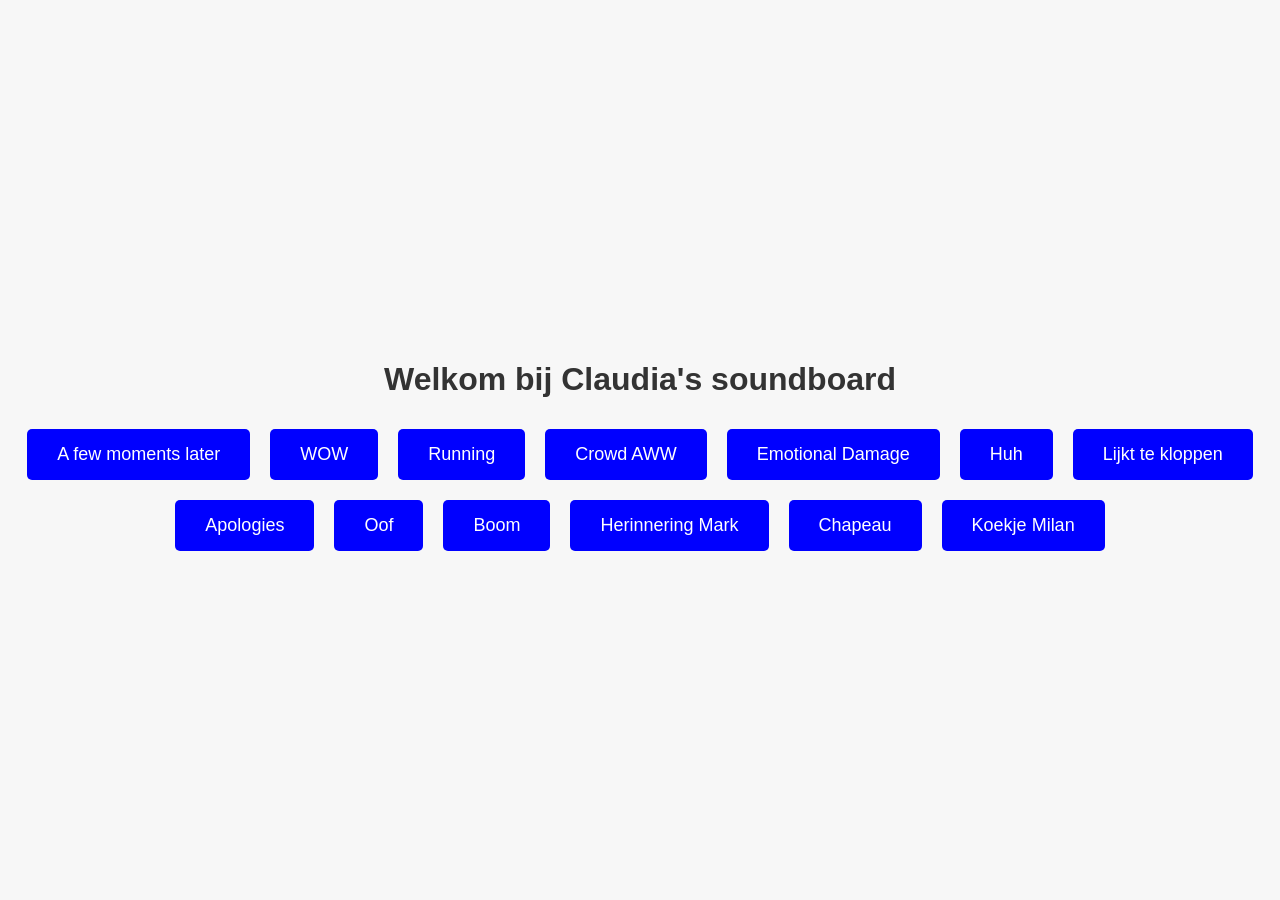
==== index.html @ f8beaa2d "index.html" ====
<!DOCTYPE html>
<html lang="en">
<head>
    <meta charset="UTF-8">
    <meta name="viewport" content="width=device-width, initial-scale=1.0">
    <title>Soundboard</title>
    <link rel="stylesheet" href="styles.css">
</head>
<body>
    <h1>Welkom bij Claudia's soundboard</h1>
    <div class="sound-buttons-container">
        <button class="sound-button" onclick="playSound('sounds/a-few-moments-later.mp3')">A few moments later</button>
        <button class="sound-button" onclick="playSound('sounds/Anime-WOW-Sound-Effect.mp3')">WOW</button>
        <button class="sound-button" onclick="playSound('sounds/Cartoon-Running.mp3')">Running</button>
        <button class="sound-button" onclick="playSound('sounds/Crowd-Aww.mp3')">Crowd AWW</button>
        <button class="sound-button" onclick="playSound('sounds/Emotional-Damage-Sound-Effect.mp3')">Emotional Damage</button>
        <button class="sound-button" onclick="playSound('sounds/Huh.mp3')">Huh</button>
        <button class="sound-button" onclick="playSound('sounds/Voicy_Het Lijkt Te Kloppen.mp3')">Lijkt te kloppen</button>
    </div>
    <div class="sound-buttons-container">
        <button class="sound-button" onclick="playSound('sounds/Apologies.mp3')">Apologies</button>
        <button class="sound-button" onclick="playSound('sounds/Minecraft-Damage-Oof.mp3')">Oof</button>
        <button class="sound-button" onclick="playSound('sounds/Vine-boom.mp3')">Boom</button>
        <button class="sound-button" onclick="playSound('sounds/Voicy_Herinnering Aan.mp3')">Herinnering Mark</button>
        <button class="sound-button" onclick="playSound('sounds/Voicy_Dus Chapeau.mp3')">Chapeau</button>
        <button class="sound-button" onclick="playSound('sounds/watisdezekoekje.mp3')">Koekje Milan</button>
    </div>
    <audio id="audioPlayer" src=""></audio>
    <script src="script.js"></script>
</body>
</html>
---- styles.css ----
body {
    font-family: Arial, sans-serif;
    background-color: #f7f7f7;
    display: flex;
    flex-direction: column;
    align-items: center;
    justify-content: center;
    height: 100vh;
    margin: 0;
}

h1 {
    color: #333;
}

.sound-button {
    background-color: #0000ff;
    color: white;
    font-size: 18px;
    padding: 15px 30px;
    margin: 10px;
    border: none;
    border-radius: 5px;
    cursor: pointer;
    transition: background-color 0.3s ease;
}

.sound-button:hover {
    background-color: #0000ff;
}

.sound-buttons-container {
    display: flex;
    flex-wrap: wrap;
    justify-content: center;
}
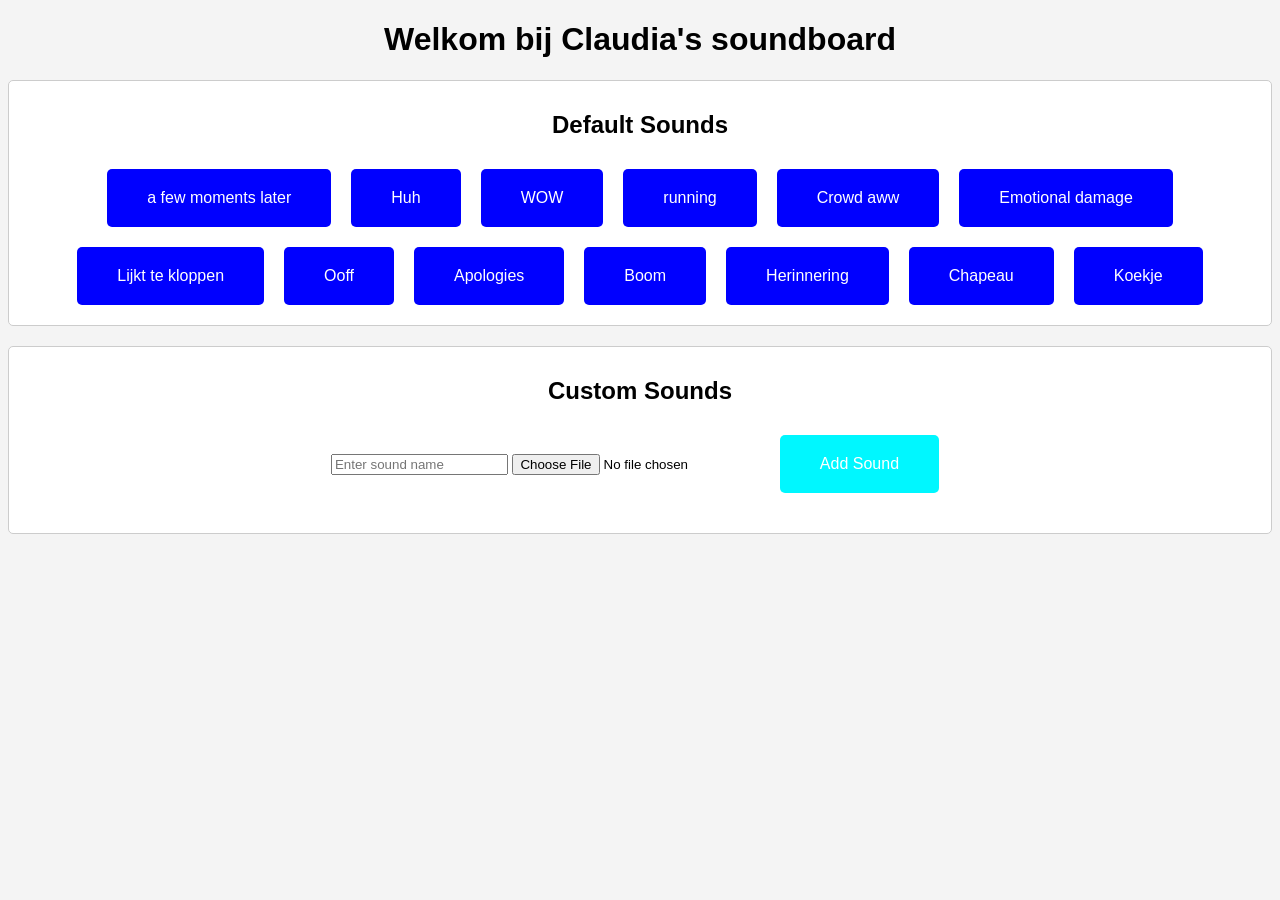
==== commit 5a19db57: "add custom sounds" ====
--- a/index.html
+++ b/index.html
@@ -8,6 +8,21 @@
 </head>
 <body>
     <h1>Welkom bij Claudia's soundboard</h1>
+    <div class="section">
+        <h2>Default Sounds</h2>
+        <div class="soundboard" id="defaultSoundboard"></div>
+    </div>
+    
+    <div class="section">
+        <h2>Custom Sounds</h2>
+        <input type="text" id="soundName" placeholder="Enter sound name">
+        <input type="file" id="soundFile" accept="audio/*">
+        <button class ="add-button" onclick="addSound()">Add Sound</button>
+        <div class="soundboard" id="soundboard"></div>
+    </div>
+    <script src="script.js"></script>
+
+    <!-- <h2>Default sounds</h2>
     <div class="sound-buttons-container">
         <button class="sound-button" onclick="playSound('sounds/a-few-moments-later.mp3')">A few moments later</button>
         <button class="sound-button" onclick="playSound('sounds/Anime-WOW-Sound-Effect.mp3')">WOW</button>
@@ -27,5 +42,15 @@
     </div>
     <audio id="audioPlayer" src=""></audio>
     <script src="script.js"></script>
+    <div>
+    <h2>Add my own sounds</h2>
+    <input type="text" id="soundName" placeholder="Enter sound name">
+    <input type="file" id="soundFile" accept="audio/*">
+    <button class="sound-button" onclick="addSound()">Add Sound</button>
+    <br>
+    </div>
+    <div class="soundboard" id="soundboard"></div> -->
+
+
 </body>
 </html>
--- a/styles.css
+++ b/styles.css
@@ -1,37 +1,52 @@
-
 body {
     font-family: Arial, sans-serif;
-    background-color: #f7f7f7;
-    display: flex;
-    flex-direction: column;
-    align-items: center;
-    justify-content: center;
-    height: 100vh;
-    margin: 0;
+    text-align: center;
+    background-color: #f4f4f4;
 }
-
-h1 {
-    color: #333;
-}
-
-.sound-button {
-    background-color: #0000ff;
-    color: white;
-    font-size: 18px;
-    padding: 15px 30px;
-    margin: 10px;
-    border: none;
-    border-radius: 5px;
-    cursor: pointer;
-    transition: background-color 0.3s ease;
-}
-
-.sound-button:hover {
-    background-color: #0000ff;
-}
-
-.sound-buttons-container {
+.soundboard {
     display: flex;
     flex-wrap: wrap;
     justify-content: center;
+    margin-top: 20px;
 }
+.sound-button {
+    margin: 10px;
+    padding: 20px 40px;
+    font-size: 16px;
+    cursor: pointer;
+    border: none;
+    background-color: #0000FF;
+    color: white;
+    border-radius: 5px;
+    position: relative;
+}
+.add-button {
+    margin: 10px;
+    padding: 20px 40px;
+    font-size: 16px;
+    cursor: pointer;
+    border: none;
+    background-color: #00f7ff;
+    color: white;
+    border-radius: 5px;
+    position: relative;
+}
+.button:hover {
+    background-color: #0000FF;
+}
+.remove-btn {
+    margin-left: 10px;
+    background-color: red;
+    color: white;
+    border: none;
+    padding: 5px 10px;
+    cursor: pointer;
+    border-radius: 5px;
+}
+.section {
+    margin-top: 20px;
+    padding: 10px;
+    border: 1px solid #ccc;
+    border-radius: 5px;
+    background-color: white;
+}
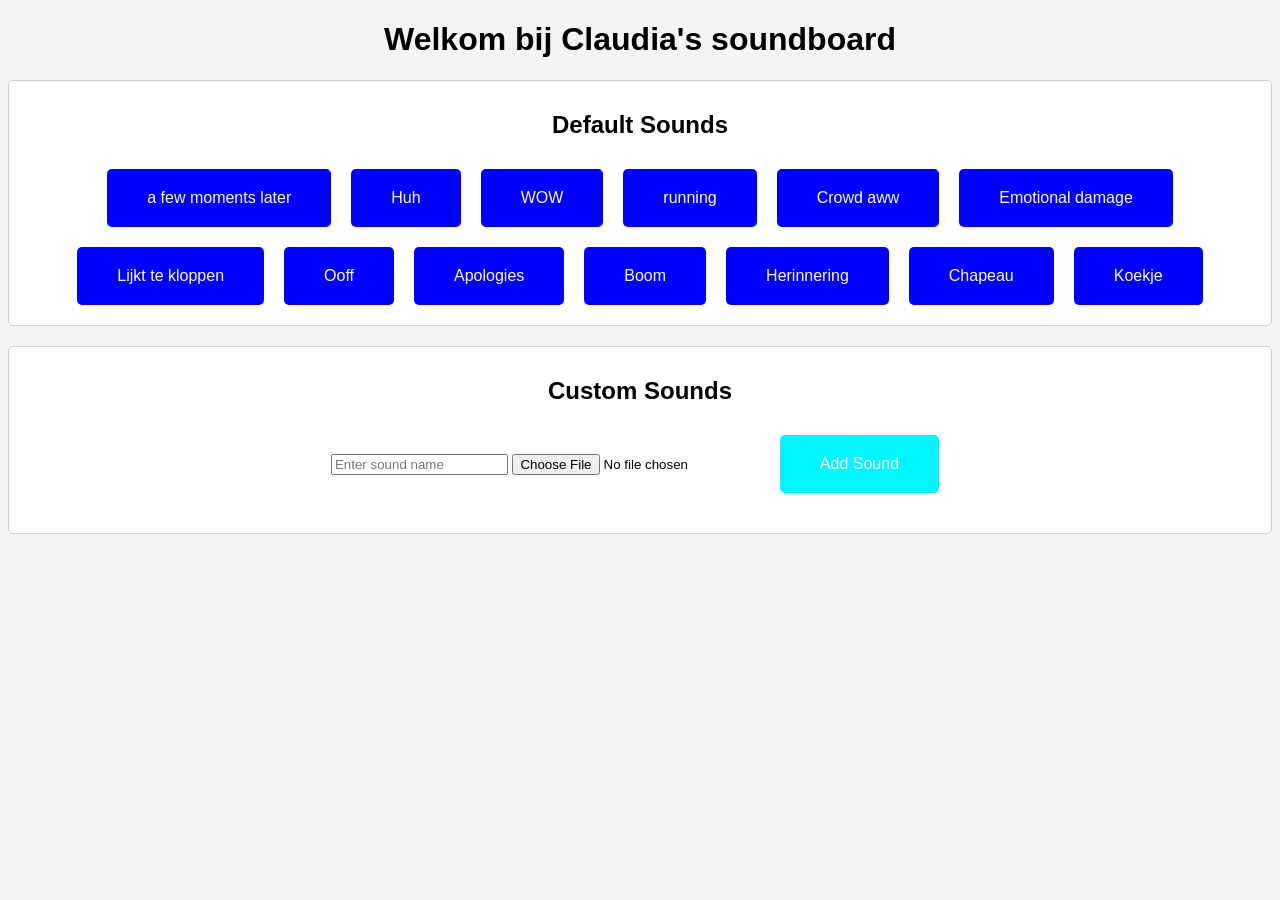
==== commit 84f1ac77: "remove comments" ====
--- a/index.html
+++ b/index.html
@@ -21,36 +21,5 @@
         <div class="soundboard" id="soundboard"></div>
     </div>
     <script src="script.js"></script>
-
-    <!-- <h2>Default sounds</h2>
-    <div class="sound-buttons-container">
-        <button class="sound-button" onclick="playSound('sounds/a-few-moments-later.mp3')">A few moments later</button>
-        <button class="sound-button" onclick="playSound('sounds/Anime-WOW-Sound-Effect.mp3')">WOW</button>
-        <button class="sound-button" onclick="playSound('sounds/Cartoon-Running.mp3')">Running</button>
-        <button class="sound-button" onclick="playSound('sounds/Crowd-Aww.mp3')">Crowd AWW</button>
-        <button class="sound-button" onclick="playSound('sounds/Emotional-Damage-Sound-Effect.mp3')">Emotional Damage</button>
-        <button class="sound-button" onclick="playSound('sounds/Huh.mp3')">Huh</button>
-        <button class="sound-button" onclick="playSound('sounds/Voicy_Het Lijkt Te Kloppen.mp3')">Lijkt te kloppen</button>
-    </div>
-    <div class="sound-buttons-container">
-        <button class="sound-button" onclick="playSound('sounds/Apologies.mp3')">Apologies</button>
-        <button class="sound-button" onclick="playSound('sounds/Minecraft-Damage-Oof.mp3')">Oof</button>
-        <button class="sound-button" onclick="playSound('sounds/Vine-boom.mp3')">Boom</button>
-        <button class="sound-button" onclick="playSound('sounds/Voicy_Herinnering Aan.mp3')">Herinnering Mark</button>
-        <button class="sound-button" onclick="playSound('sounds/Voicy_Dus Chapeau.mp3')">Chapeau</button>
-        <button class="sound-button" onclick="playSound('sounds/watisdezekoekje.mp3')">Koekje Milan</button>
-    </div>
-    <audio id="audioPlayer" src=""></audio>
-    <script src="script.js"></script>
-    <div>
-    <h2>Add my own sounds</h2>
-    <input type="text" id="soundName" placeholder="Enter sound name">
-    <input type="file" id="soundFile" accept="audio/*">
-    <button class="sound-button" onclick="addSound()">Add Sound</button>
-    <br>
-    </div>
-    <div class="soundboard" id="soundboard"></div> -->
-
-
 </body>
 </html>
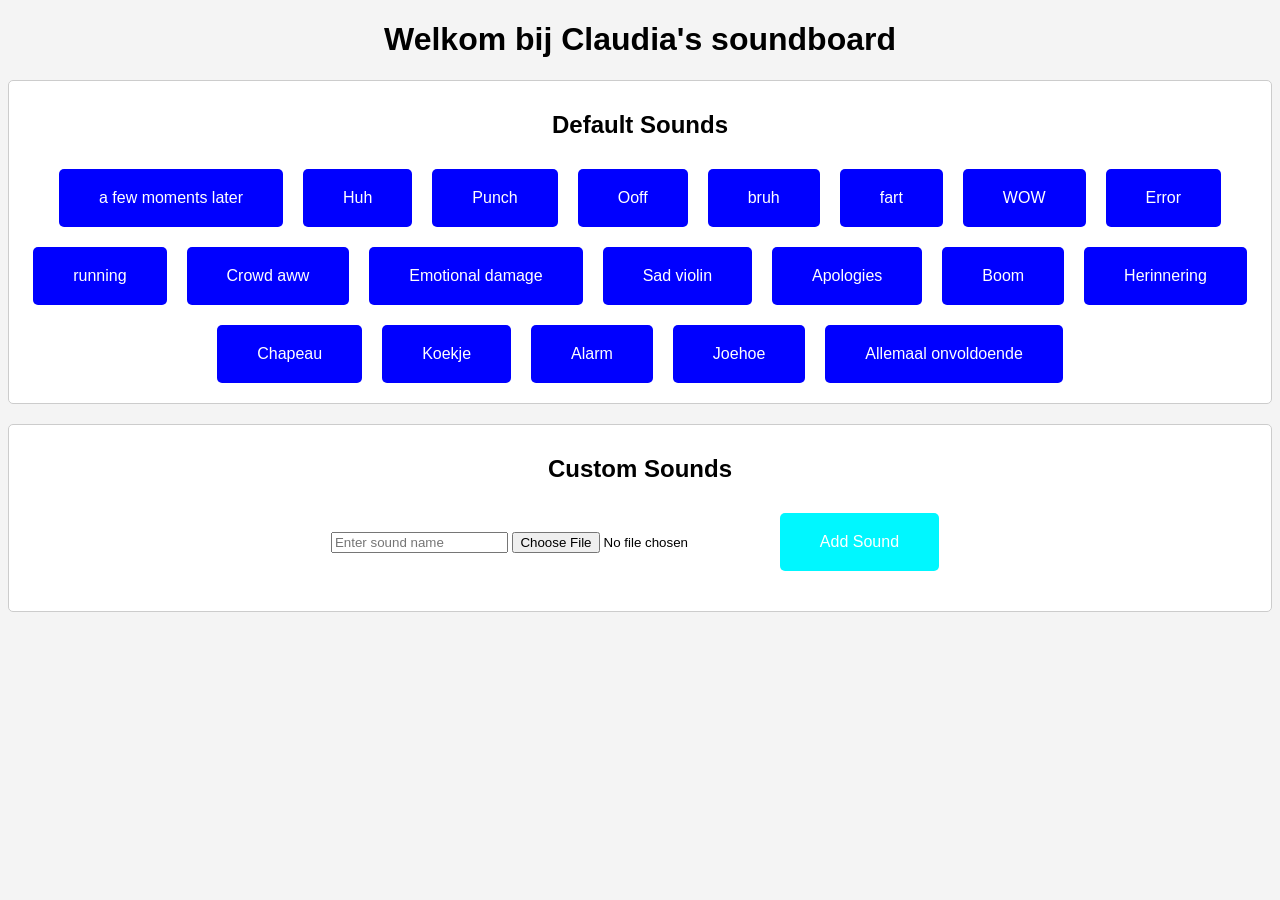
==== commit c2819847: "remove spaces" ====
--- a/index.html
+++ b/index.html
@@ -11,8 +11,7 @@
     <div class="section">
         <h2>Default Sounds</h2>
         <div class="soundboard" id="defaultSoundboard"></div>
-    </div>
-    
+    </div>   
     <div class="section">
         <h2>Custom Sounds</h2>
         <input type="text" id="soundName" placeholder="Enter sound name">
